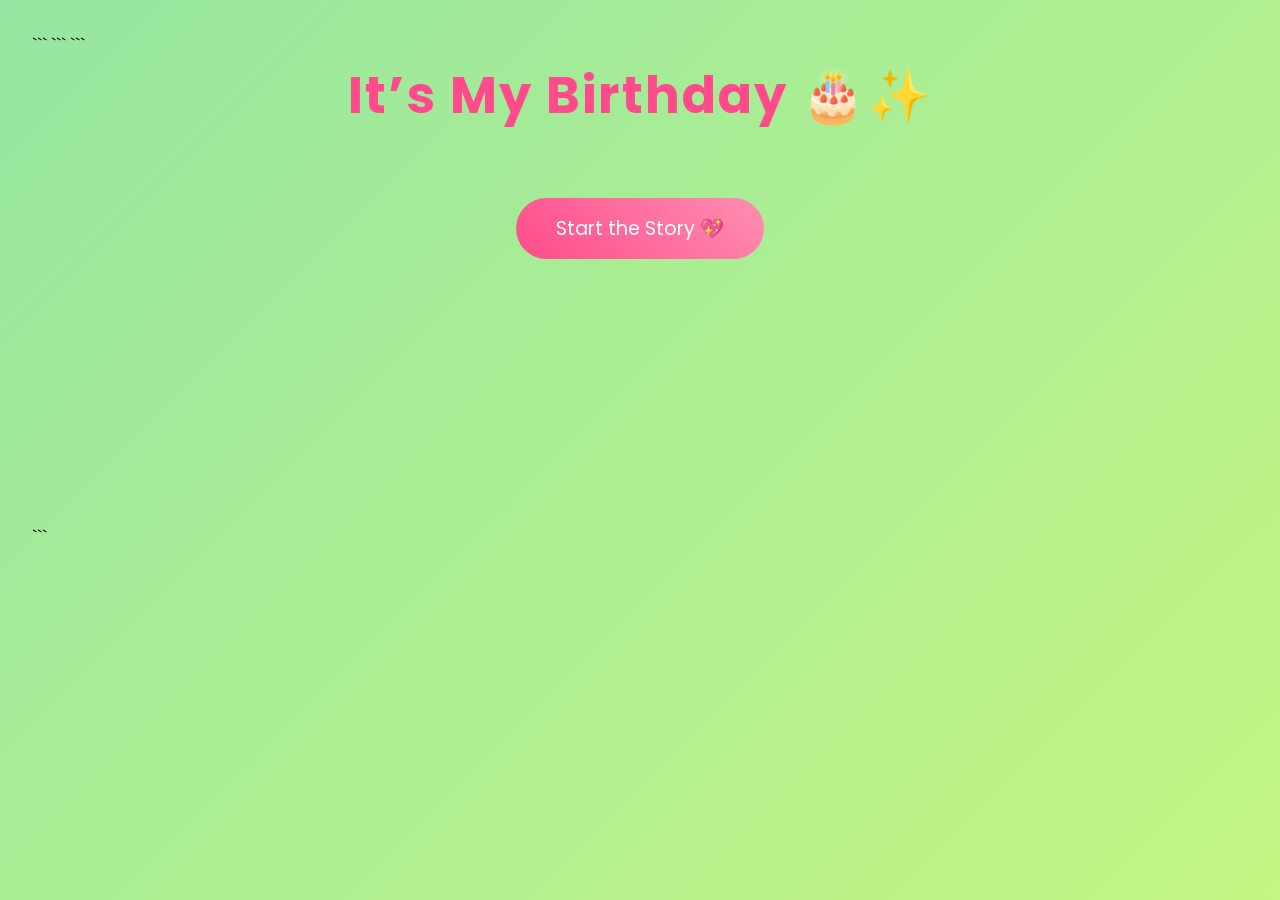
==== cause.html @ 29e747ef "Update cause.html" ====
<!DOCTYPE html>

<html lang="en">
<head>
    <meta charset="UTF-8">
    <meta name="viewport" content="width=device-width, initial-scale=1.0">
    <title>My Birthday Story 🎉</title>

```
<!-- GSAP Animation -->
<script src="https://cdnjs.cloudflare.com/ajax/libs/gsap/3.12.2/gsap.min.js"></script>

<!-- CSS -->
<link rel="stylesheet" href="./cause.css">
```

</head>

<body>

```
<!-- Main Content -->
<div class="container">
    <h1>It’s My Birthday 🎂✨</h1>

    <!-- Messages will appear here -->
    <div id="reasons-container"></div>

    <!-- Button -->
    <button class="shuffle-button">Start the Story 💖</button>
    <div class="reason-counter"></div>

    <!-- Ending Section -->
    <div class="ending-section">
        <div class="teddy-hug">
            <img src="./d1.jpg" alt="Celebration">
        </div>
        <div class="ending-text">This year is going to be amazing 💕</div>
    </div>
</div>

<!-- JavaScript -->
<script src="cause.js"></script>
```

</body>
</html>
---- cause.css ----
@import url('https://fonts.googleapis.com/css2?family=Poppins:wght@400;600&display=swap');

* {
  margin: 0;
  padding: 0;
  box-sizing: border-box;
  transition: all 0.2s ease-in-out;
  }

body {
min-height: 100vh;
background: linear-gradient(-45deg, #ffdde1, #ee9ca7, #d4fc79, #96e6a1);
background-size: 400% 400%;
animation: gradientBG 10s ease infinite;
font-family: 'Poppins', sans-serif;
overflow-x: hidden;
padding: 2rem;
}

.container {
max-width: 1200px;
margin: 0 auto;
text-align: center;
position: relative;
z-index: 1;
}

h1 {
font-family: 'Poppins', sans-serif;
font-size: 3.2rem;
color: #ff4b8b;
margin-bottom: 2rem;
animation: bounce 1.5s infinite;
letter-spacing: 2px;
}

.reason-card {
background: rgba(255, 255, 255, 0.85);
backdrop-filter: blur(10px);
border-radius: 20px;
padding: 2rem;
margin: 1.5rem;
box-shadow: 0 8px 25px rgba(0, 0, 0, 0.1);
position: relative;
overflow: hidden;
}

.reason-card:hover {
transform: translateY(-8px) scale(1.02);
box-shadow: 0 10px 30px rgba(255, 75, 139, 0.3);
}

.reason-text {
font-size: 1.2rem;
margin-bottom: 1rem;
position: relative;
z-index: 2;
}

.gif-overlay {
position: absolute;
top: 0;
left: 0;
width: 100%;
height: 100%;
background: rgba(255, 255, 255, 0.95);
display: flex;
align-items: center;
justify-content: center;
opacity: 0;
transition: opacity 0.3s;
z-index: 1;
}

.reason-card:hover .gif-overlay {
opacity: 1;
}

.shuffle-button {
background: linear-gradient(45deg, #ff4b8b, #ff8fb1);
border: none;
border-radius: 50px;
padding: 1rem 2.5rem;
font-size: 1.2rem;
color: white;
margin: 2rem 0;
cursor: pointer;
font-family: 'Poppins', sans-serif;
}

.shuffle-button:hover {
transform: scale(1.15);
box-shadow: 0 0 20px rgba(255, 75, 139, 0.5);
}

.shuffle-button.story-mode {
background: linear-gradient(45deg, #9b6dff, #ff6dc7);
transform: scale(1.1);
}

.shuffle-button.story-mode:hover {
transform: scale(1.2);
}

.reason-counter {
font-size: 0.9rem;
color: #ff4b8b;
margin-top: 1rem;
opacity: 0.7;
}

.ending-section {
margin-top: 4rem;
padding: 2rem;
text-align: center;
}

.ending-text {
font-size: 2rem;
color: #ff4b8b;
margin-bottom: 2rem;
opacity: 0;
transform: translateY(20px);
}

.teddy-hug {
width: 200px;
margin: 0 auto;
transform: scale(0);
}

.floating {
position: fixed;
pointer-events: none;
animation: float 3s ease-in-out infinite;
}

@keyframes gradientBG {
0% { background-position: 0% 50%; }
50% { background-position: 100% 50%; }
100% { background-position: 0% 50%; }
}

@keyframes float {
0%, 100% { transform: translateY(0); }
50% { transform: translateY(-20px); }
}

@keyframes bounce {
0%, 100% { transform: translateY(0); }
50% { transform: translateY(-10px); }
}

@media (max-width: 768px) {
h1 { font-size: 2rem; }
.reason-card { margin: 1rem; }
.reason-text { font-size: 1rem; }
}
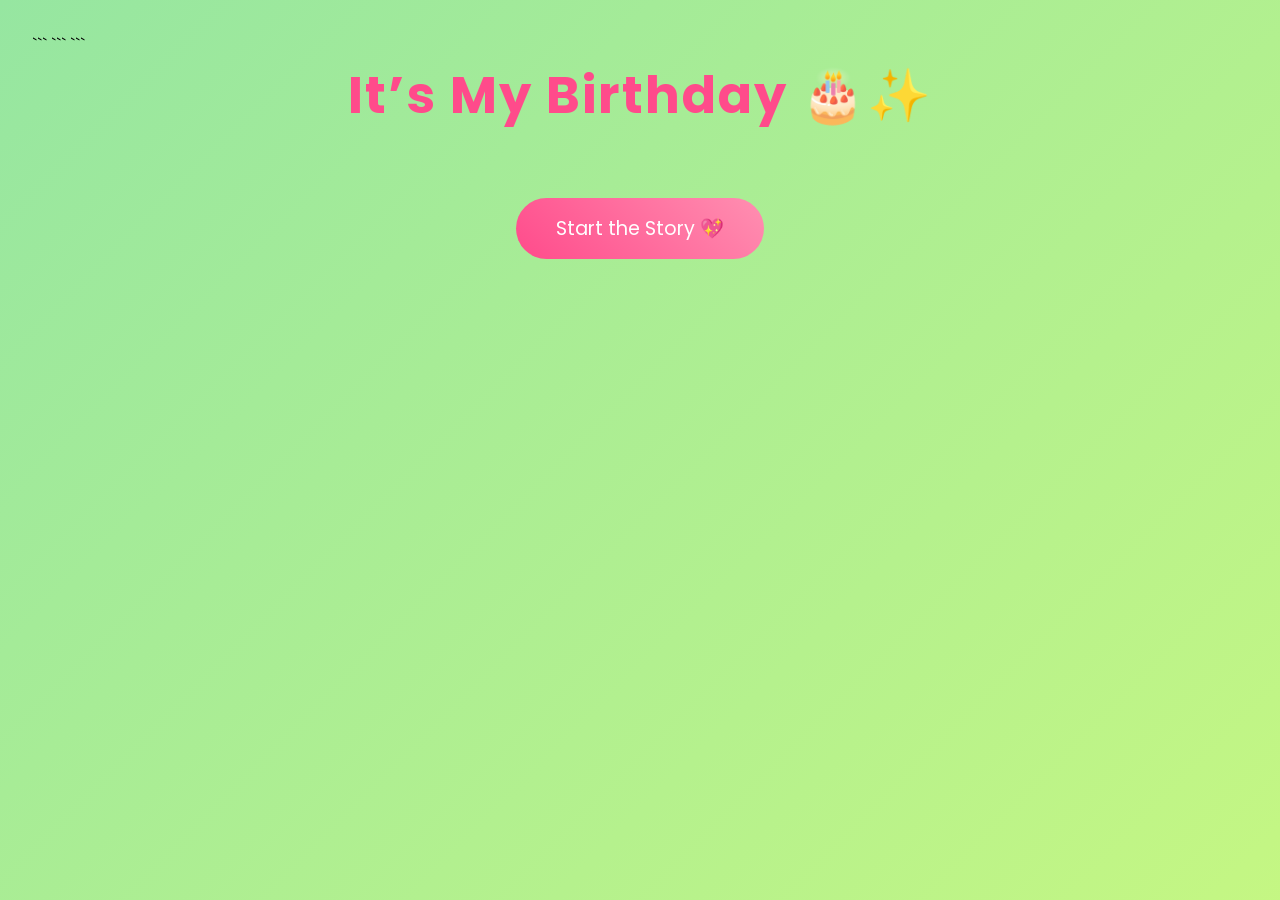
==== commit 9bacf925: "Update cause.html" ====
--- a/cause.html
+++ b/cause.html
@@ -39,9 +39,7 @@
     </div>
 </div>
 
-<!-- JavaScript -->
-<script src="cause.js"></script>
-```
 
 </body>
+    <script src="cause.js"></script>
 </html>
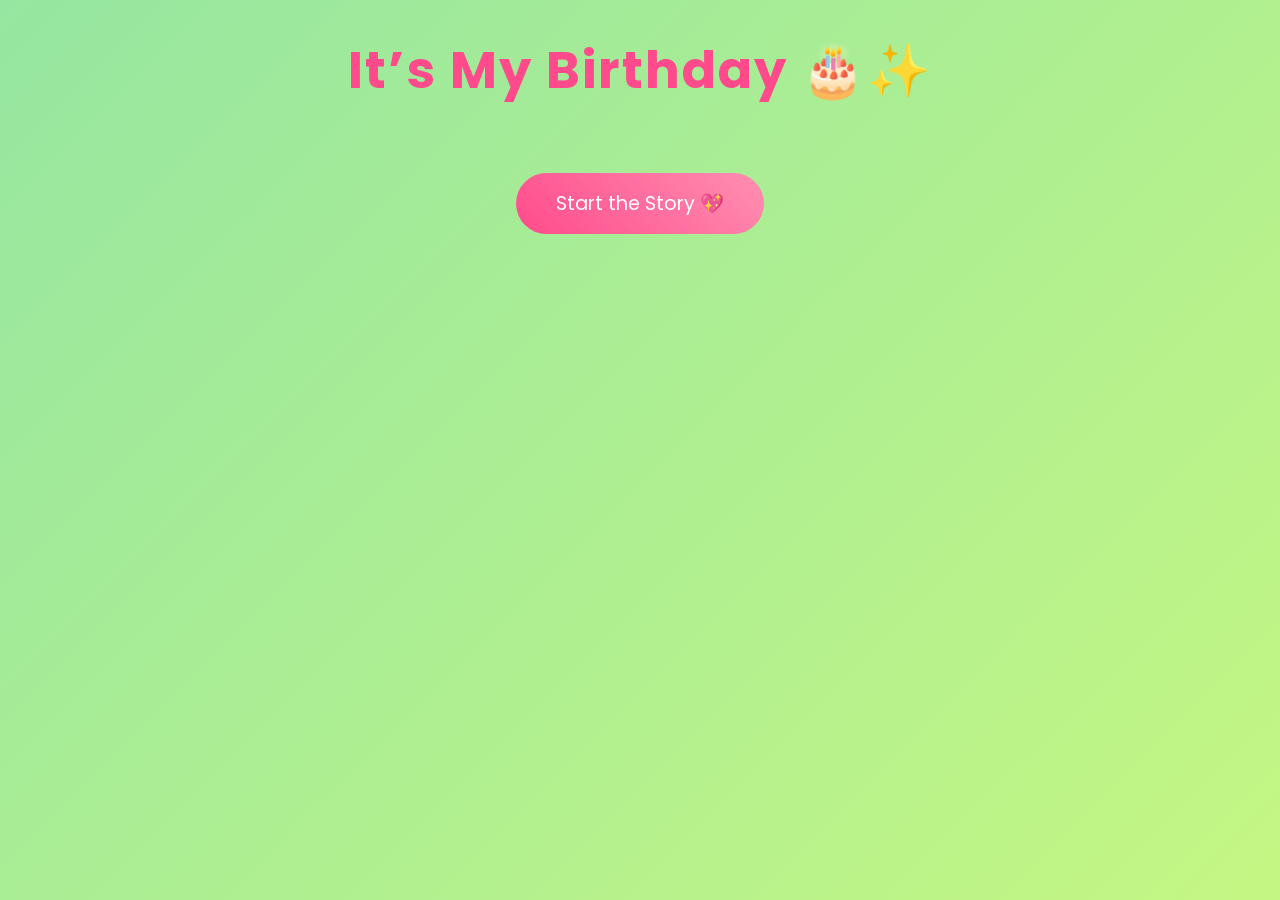
==== commit f7d6f6a1: "Update cause.html" ====
--- a/cause.html
+++ b/cause.html
@@ -6,40 +6,38 @@
     <meta name="viewport" content="width=device-width, initial-scale=1.0">
     <title>My Birthday Story 🎉</title>
 
-```
-<!-- GSAP Animation -->
+
+<!-- GSAP -->
 <script src="https://cdnjs.cloudflare.com/ajax/libs/gsap/3.12.2/gsap.min.js"></script>
 
 <!-- CSS -->
 <link rel="stylesheet" href="./cause.css">
-```
+
 
 </head>
 
 <body>
 
-```
-<!-- Main Content -->
 <div class="container">
     <h1>It’s My Birthday 🎂✨</h1>
 
-    <!-- Messages will appear here -->
-    <div id="reasons-container"></div>
 
-    <!-- Button -->
-    <button class="shuffle-button">Start the Story 💖</button>
-    <div class="reason-counter"></div>
+<div id="reasons-container"></div>
 
-    <!-- Ending Section -->
-    <div class="ending-section">
-        <div class="teddy-hug">
-            <img src="./d1.jpg" alt="Celebration">
-        </div>
-        <div class="ending-text">This year is going to be amazing 💕</div>
+<button class="shuffle-button">Start the Story 💖</button>
+<div class="reason-counter"></div>
+
+<div class="ending-section">
+    <div class="teddy-hug">
+        <img src="./d1.jpg" alt="Celebration">
     </div>
+    <div class="ending-text">This year is going to be amazing 💕</div>
 </div>
 
 
+</div>
+
+<script src="cause.js"></script>
+
 </body>
-    <script src="cause.js"></script>
 </html>
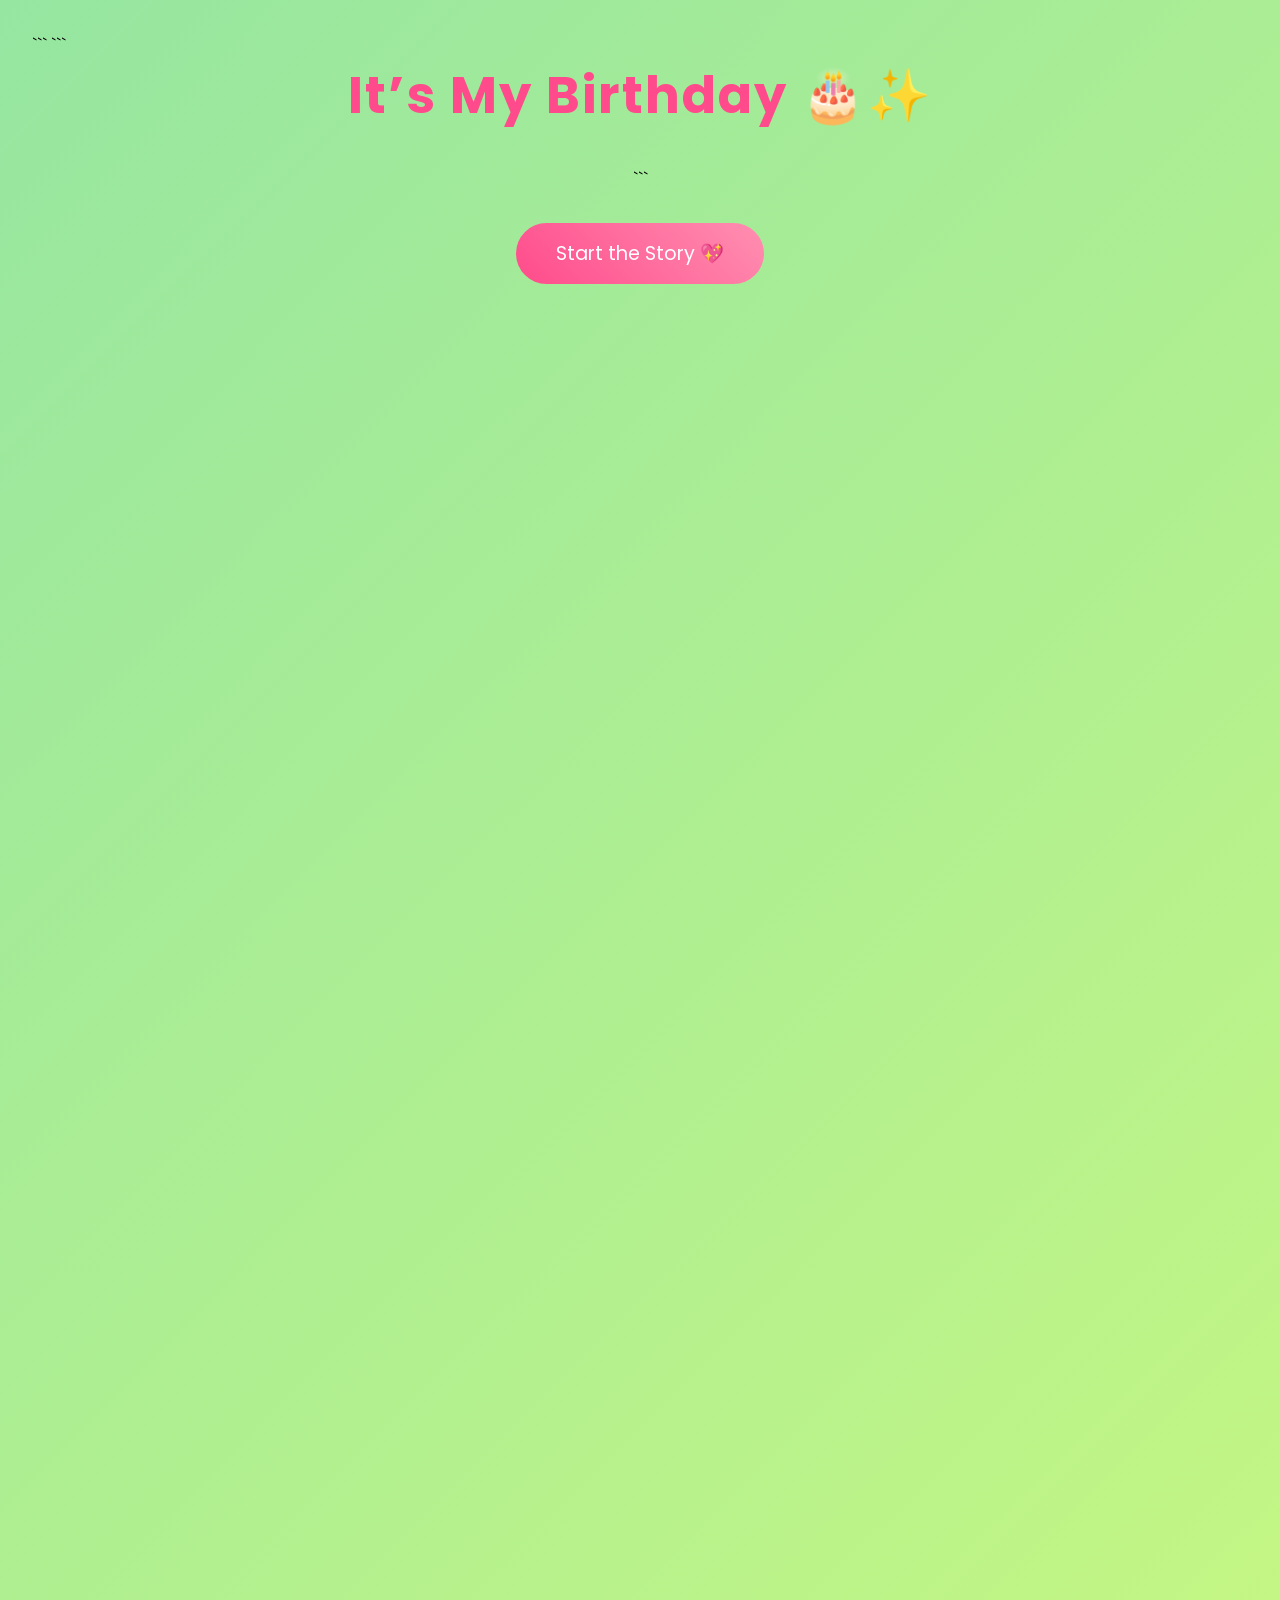
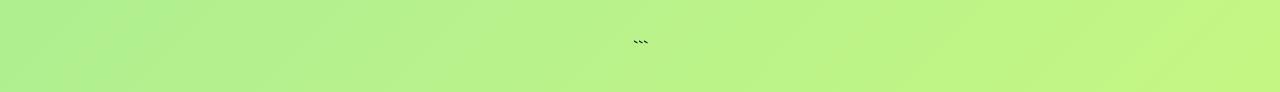
==== commit 629c419b: "Update cause.html" ====
--- a/cause.html
+++ b/cause.html
@@ -6,13 +6,10 @@
     <meta name="viewport" content="width=device-width, initial-scale=1.0">
     <title>My Birthday Story 🎉</title>
 
-
-<!-- GSAP -->
+```
 <script src="https://cdnjs.cloudflare.com/ajax/libs/gsap/3.12.2/gsap.min.js"></script>
-
-<!-- CSS -->
 <link rel="stylesheet" href="./cause.css">
-
+```
 
 </head>
 
@@ -21,7 +18,7 @@
 <div class="container">
     <h1>It’s My Birthday 🎂✨</h1>
 
-
+```
 <div id="reasons-container"></div>
 
 <button class="shuffle-button">Start the Story 💖</button>
@@ -29,11 +26,11 @@
 
 <div class="ending-section">
     <div class="teddy-hug">
-        <img src="./d1.jpg" alt="Celebration">
+        <img src="./img1.jpg" alt="Celebration">
     </div>
     <div class="ending-text">This year is going to be amazing 💕</div>
 </div>
-
+```
 
 </div>
 
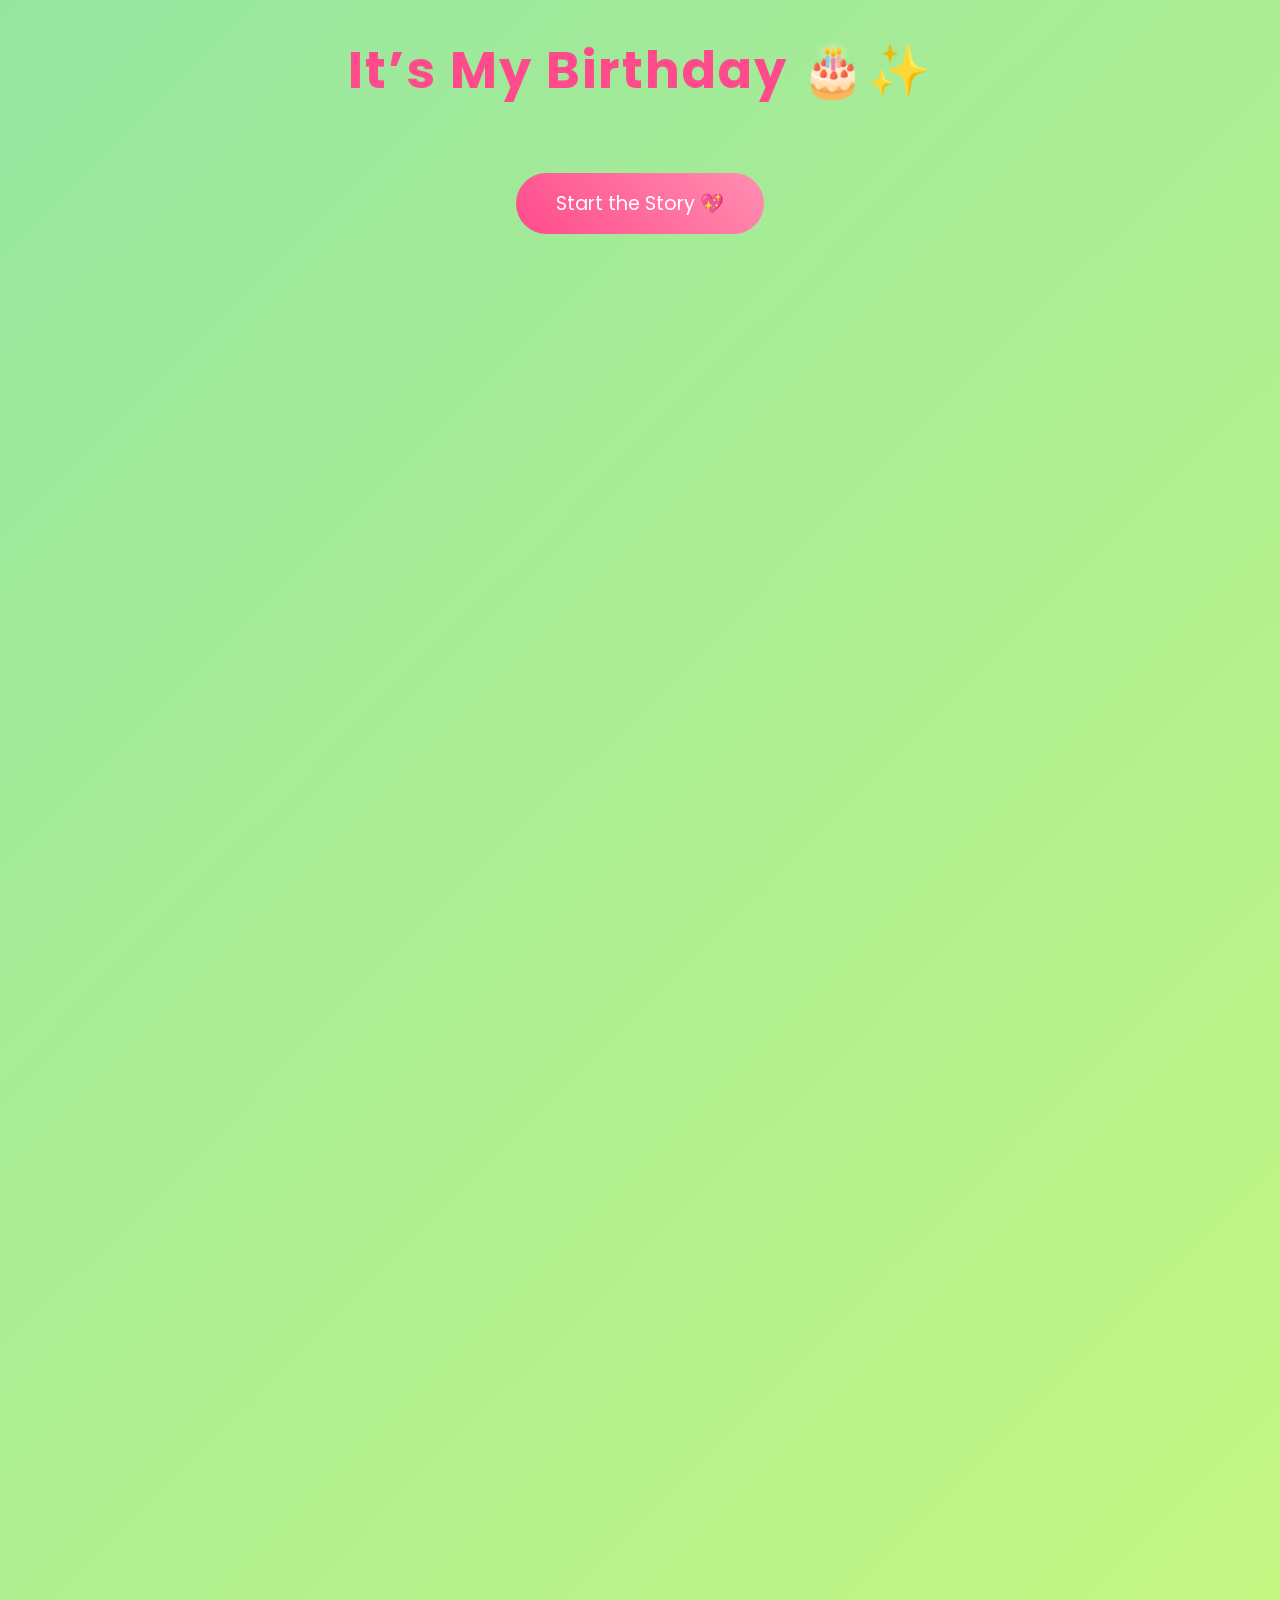
==== commit 4f76a9b7: "Update cause.html" ====
--- a/cause.html
+++ b/cause.html
@@ -6,10 +6,10 @@
     <meta name="viewport" content="width=device-width, initial-scale=1.0">
     <title>My Birthday Story 🎉</title>
 
-```
+
 <script src="https://cdnjs.cloudflare.com/ajax/libs/gsap/3.12.2/gsap.min.js"></script>
 <link rel="stylesheet" href="./cause.css">
-```
+
 
 </head>
 
@@ -18,7 +18,7 @@
 <div class="container">
     <h1>It’s My Birthday 🎂✨</h1>
 
-```
+
 <div id="reasons-container"></div>
 
 <button class="shuffle-button">Start the Story 💖</button>
@@ -30,7 +30,7 @@
     </div>
     <div class="ending-text">This year is going to be amazing 💕</div>
 </div>
-```
+
 
 </div>
 
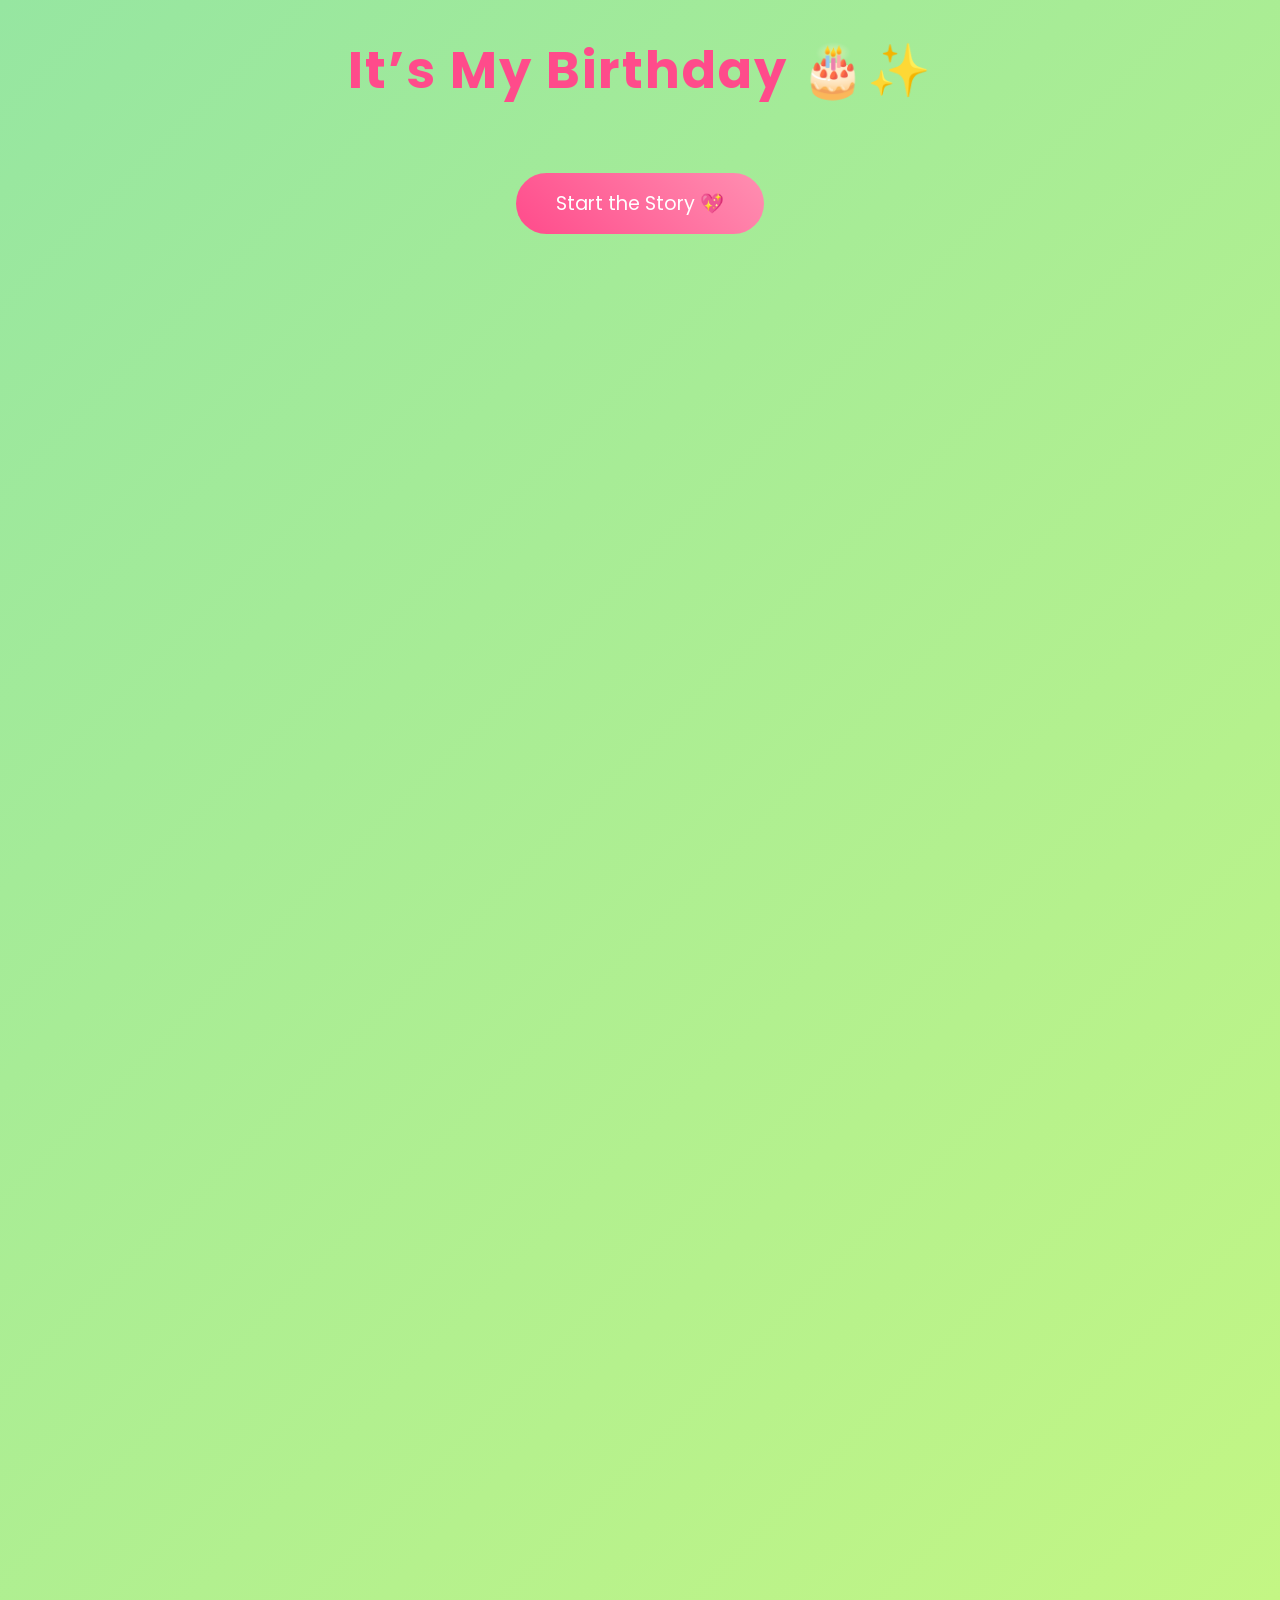
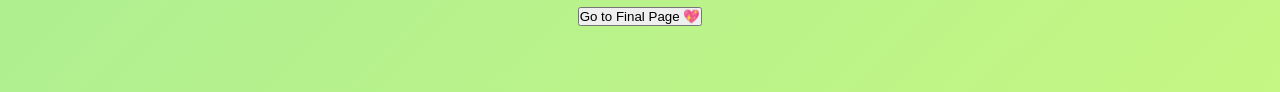
==== commit 3eb092ca: "Update cause.html" ====
--- a/cause.html
+++ b/cause.html
@@ -7,7 +7,6 @@
     <title>My Birthday Story 🎉</title>
 
 
-<script src="https://cdnjs.cloudflare.com/ajax/libs/gsap/3.12.2/gsap.min.js"></script>
 <link rel="stylesheet" href="./cause.css">
 
 
@@ -21,14 +20,20 @@
 
 <div id="reasons-container"></div>
 
+<!-- MAIN BUTTON -->
 <button class="shuffle-button">Start the Story 💖</button>
-<div class="reason-counter"></div>
 
 <div class="ending-section">
     <div class="teddy-hug">
         <img src="./img1.jpg" alt="Celebration">
     </div>
     <div class="ending-text">This year is going to be amazing 💕</div>
+
+    <!-- BACKUP BUTTON (always works) -->
+    <br><br>
+    <button onclick="window.location.href='last.html'">
+        Go to Final Page 💖
+    </button>
 </div>
 
 
